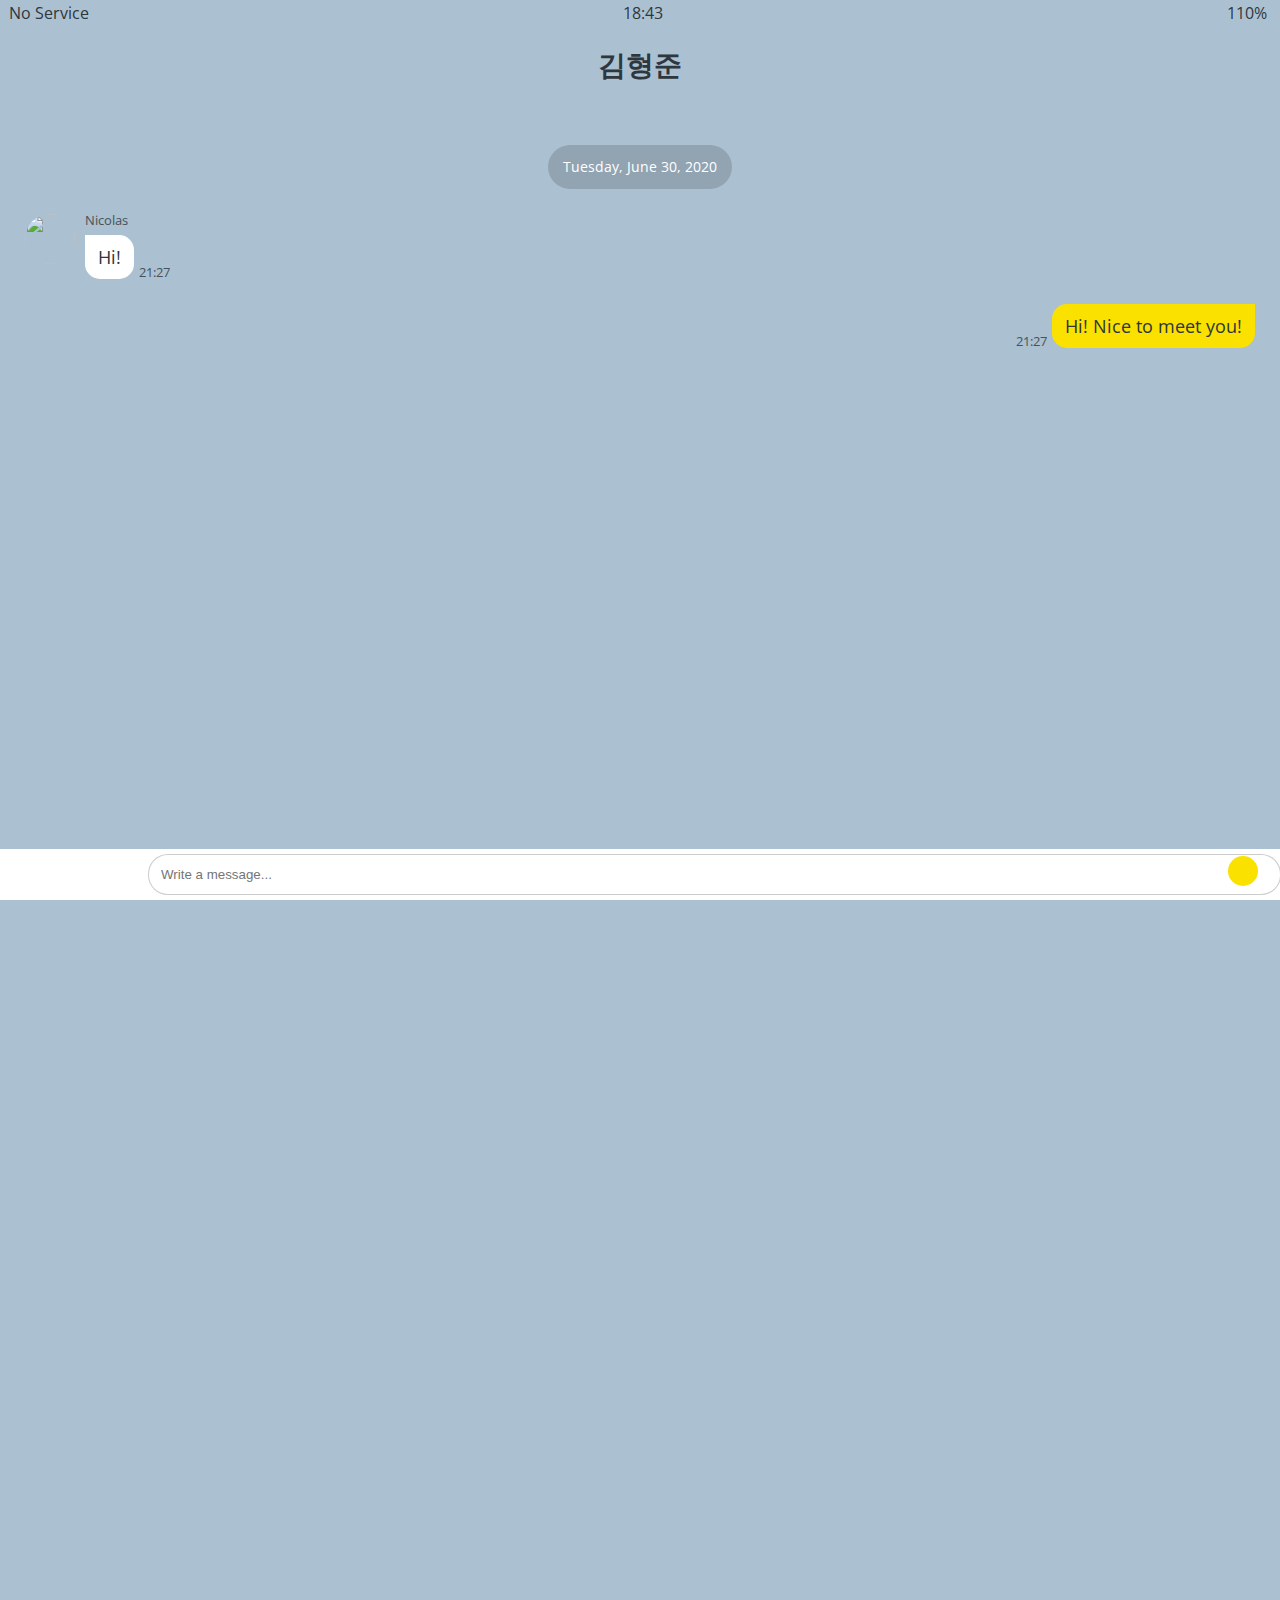
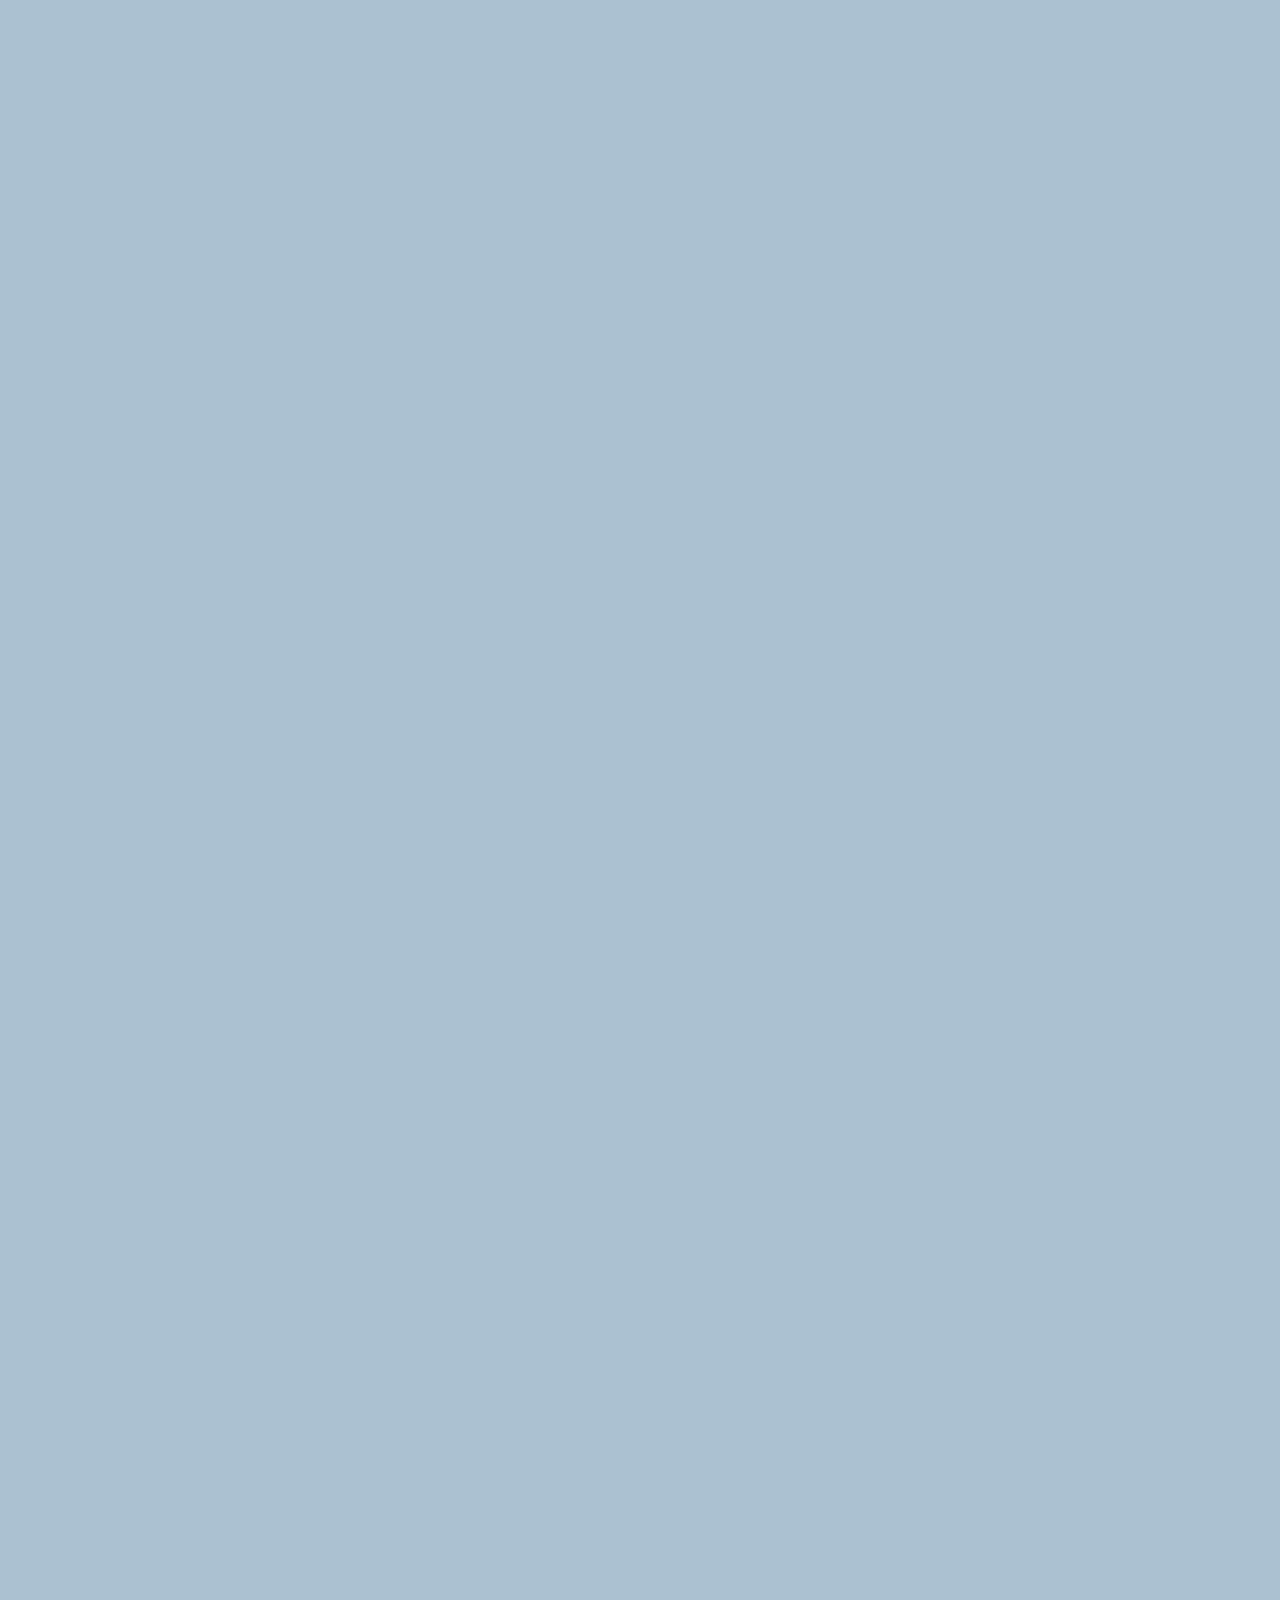
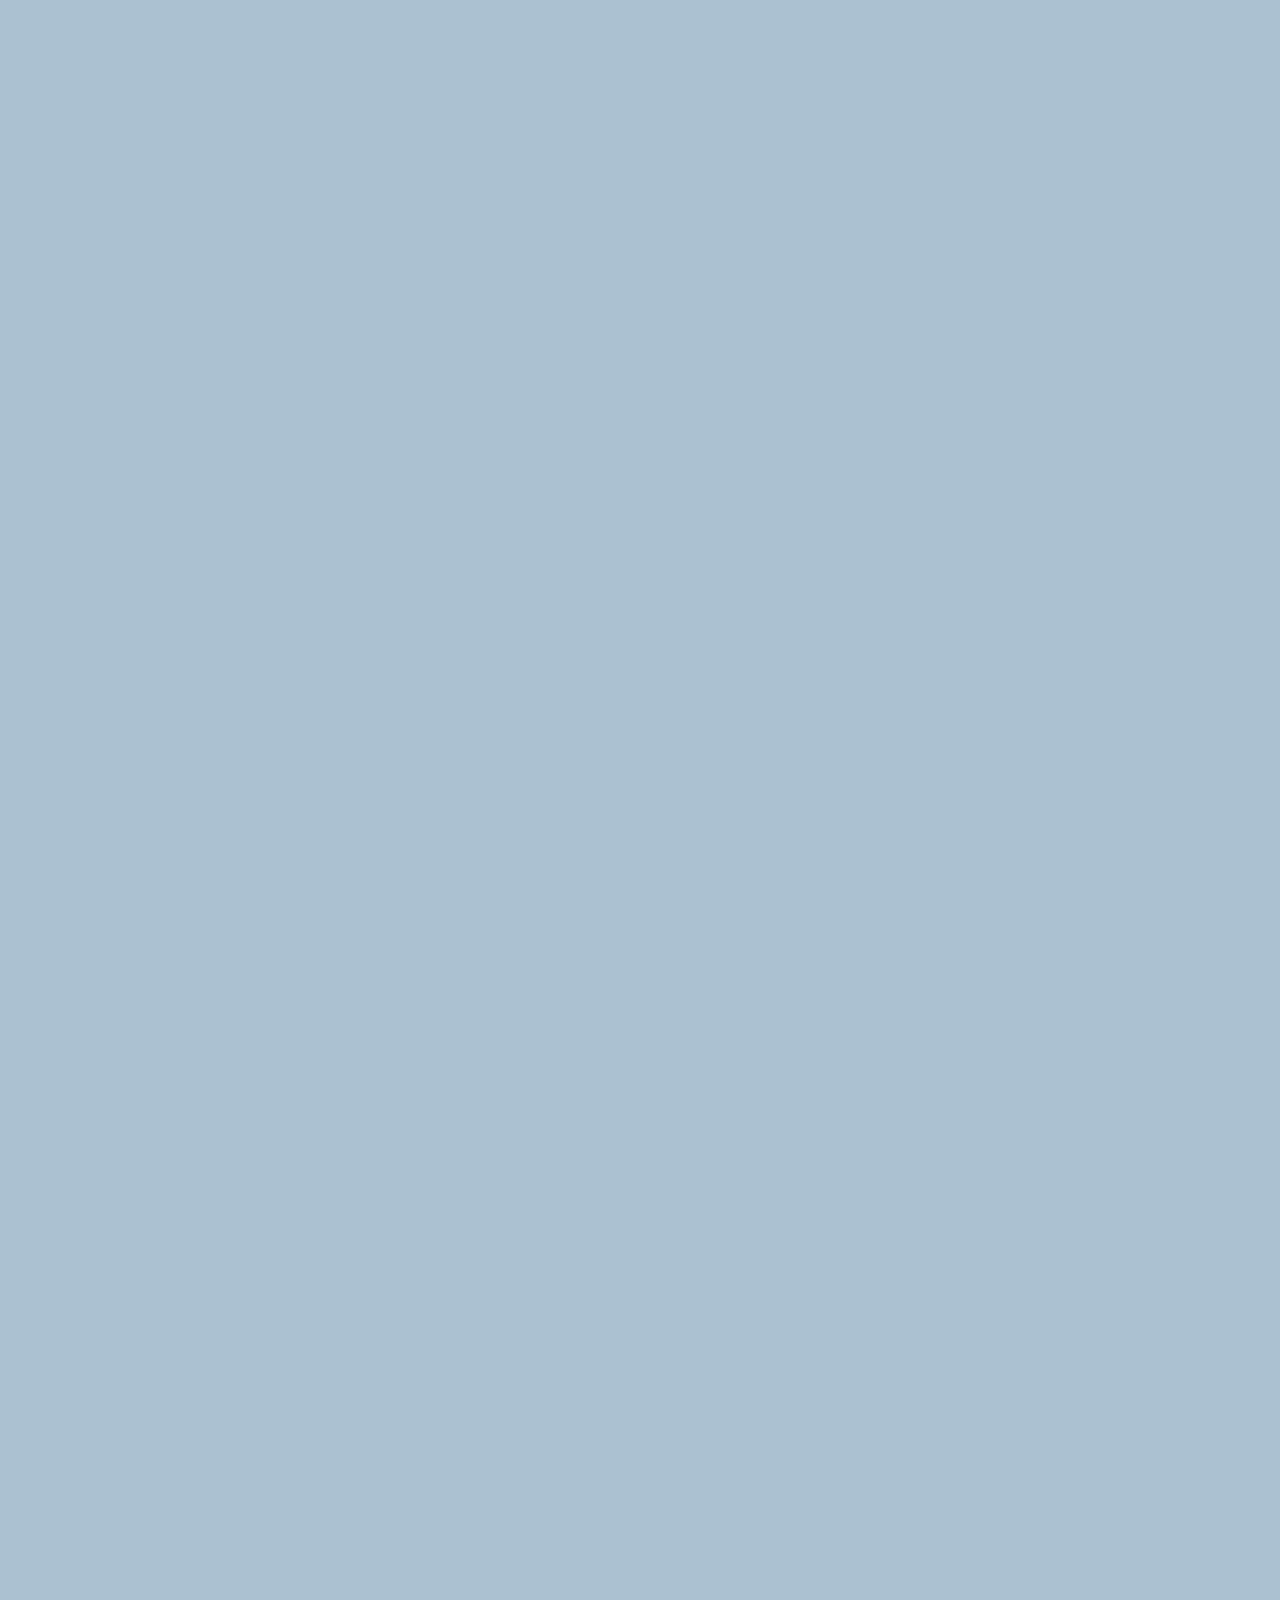
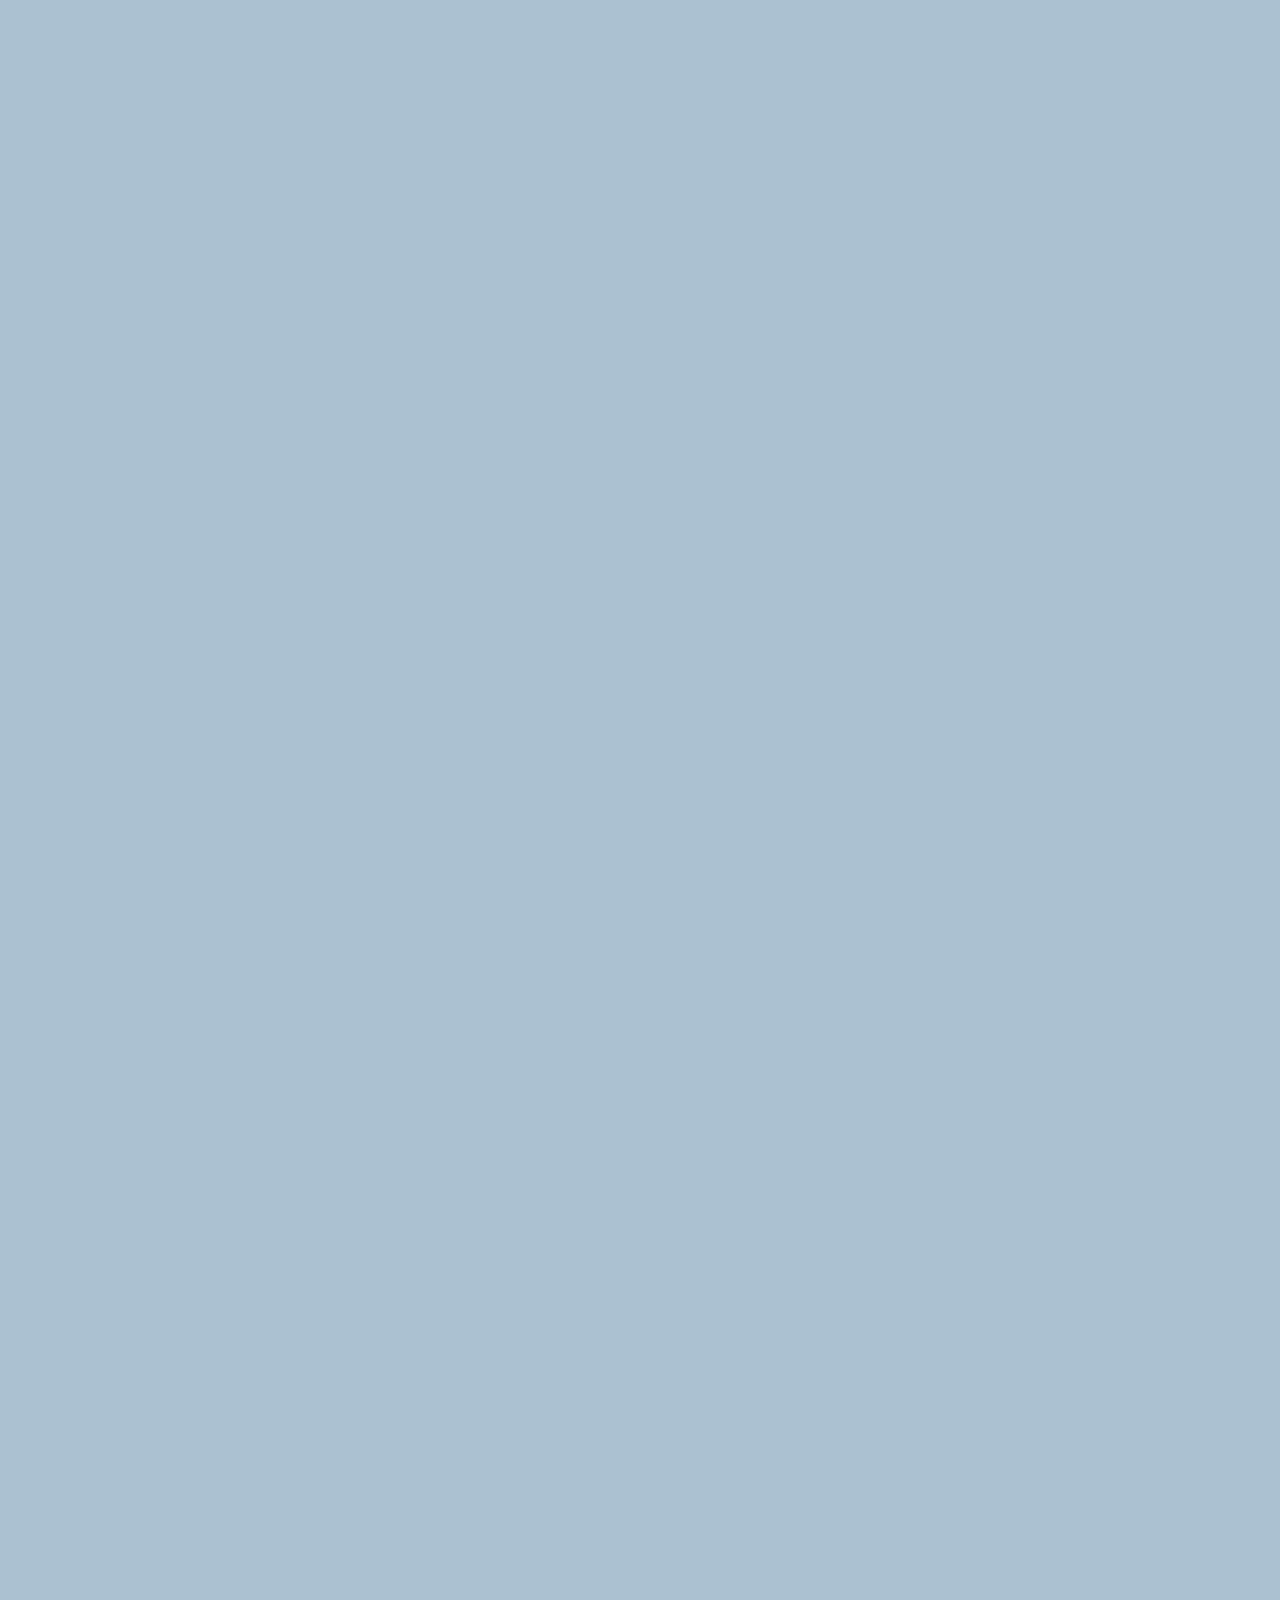
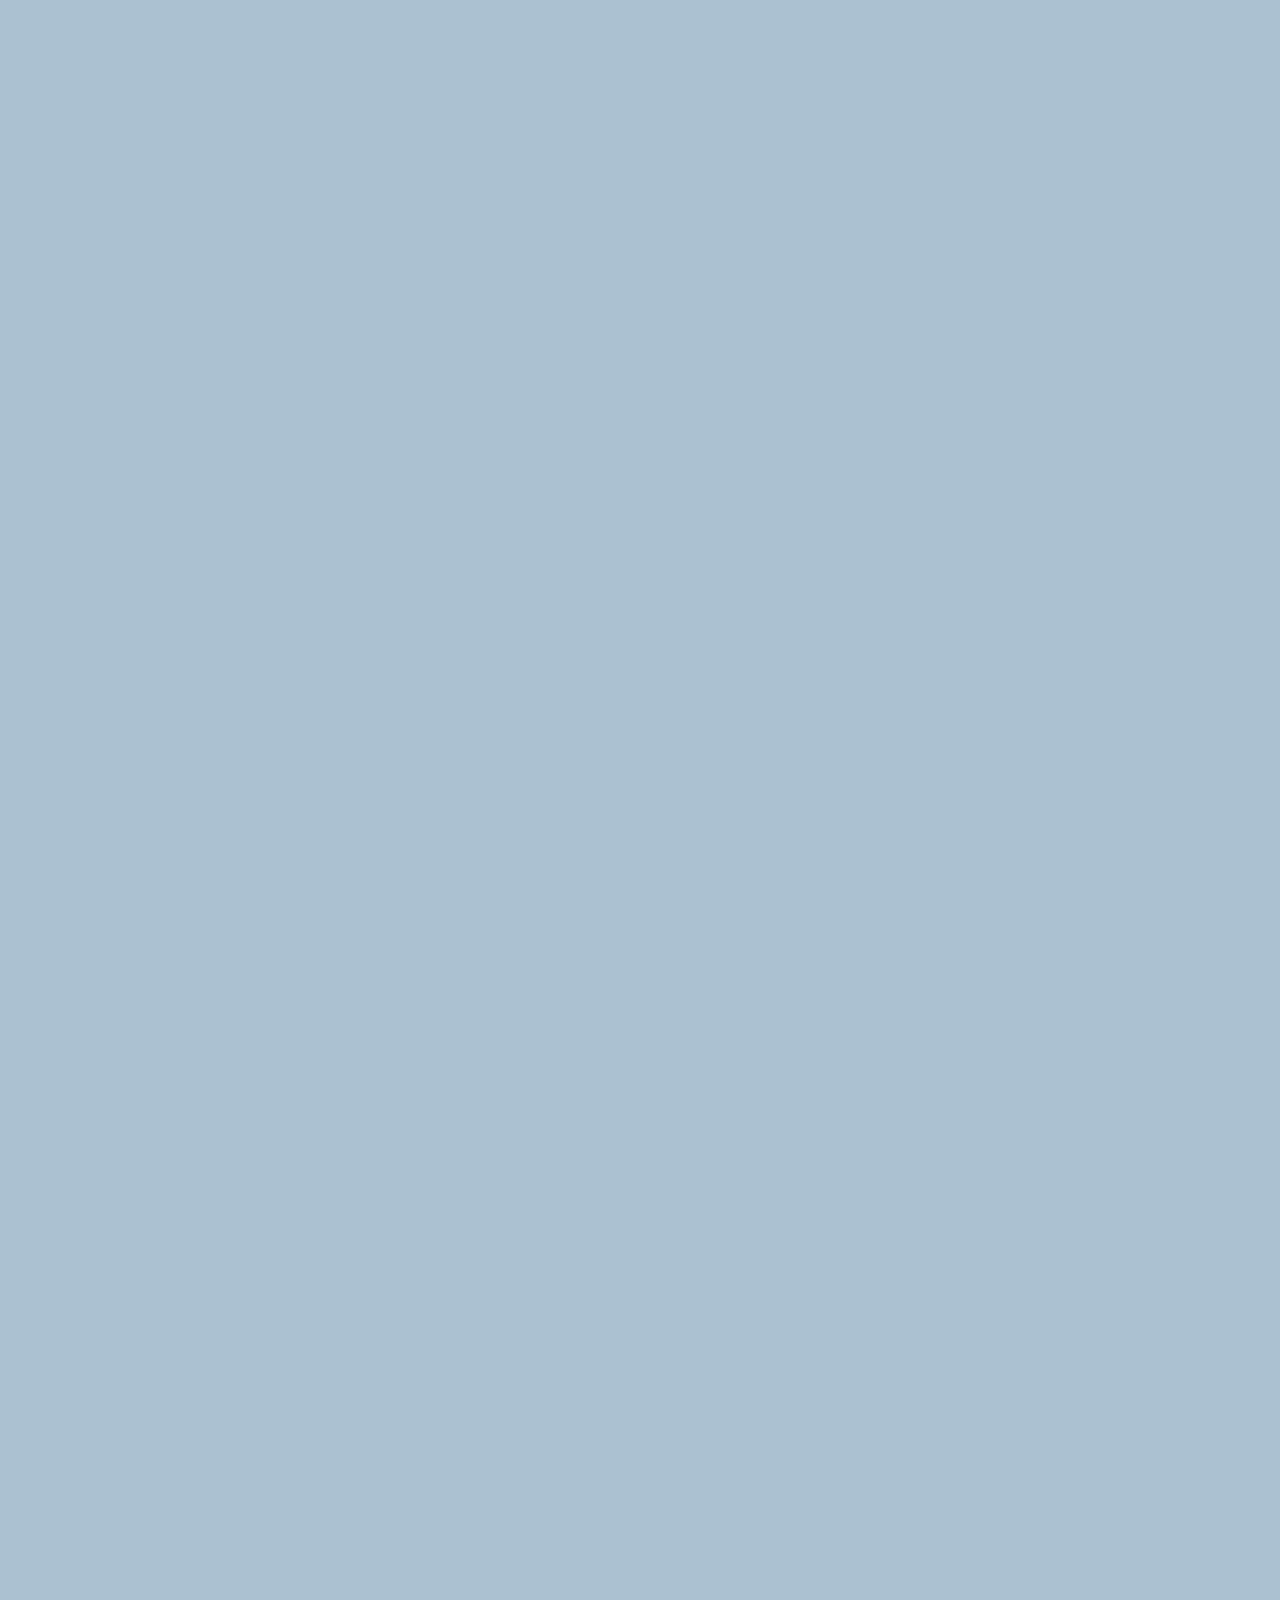
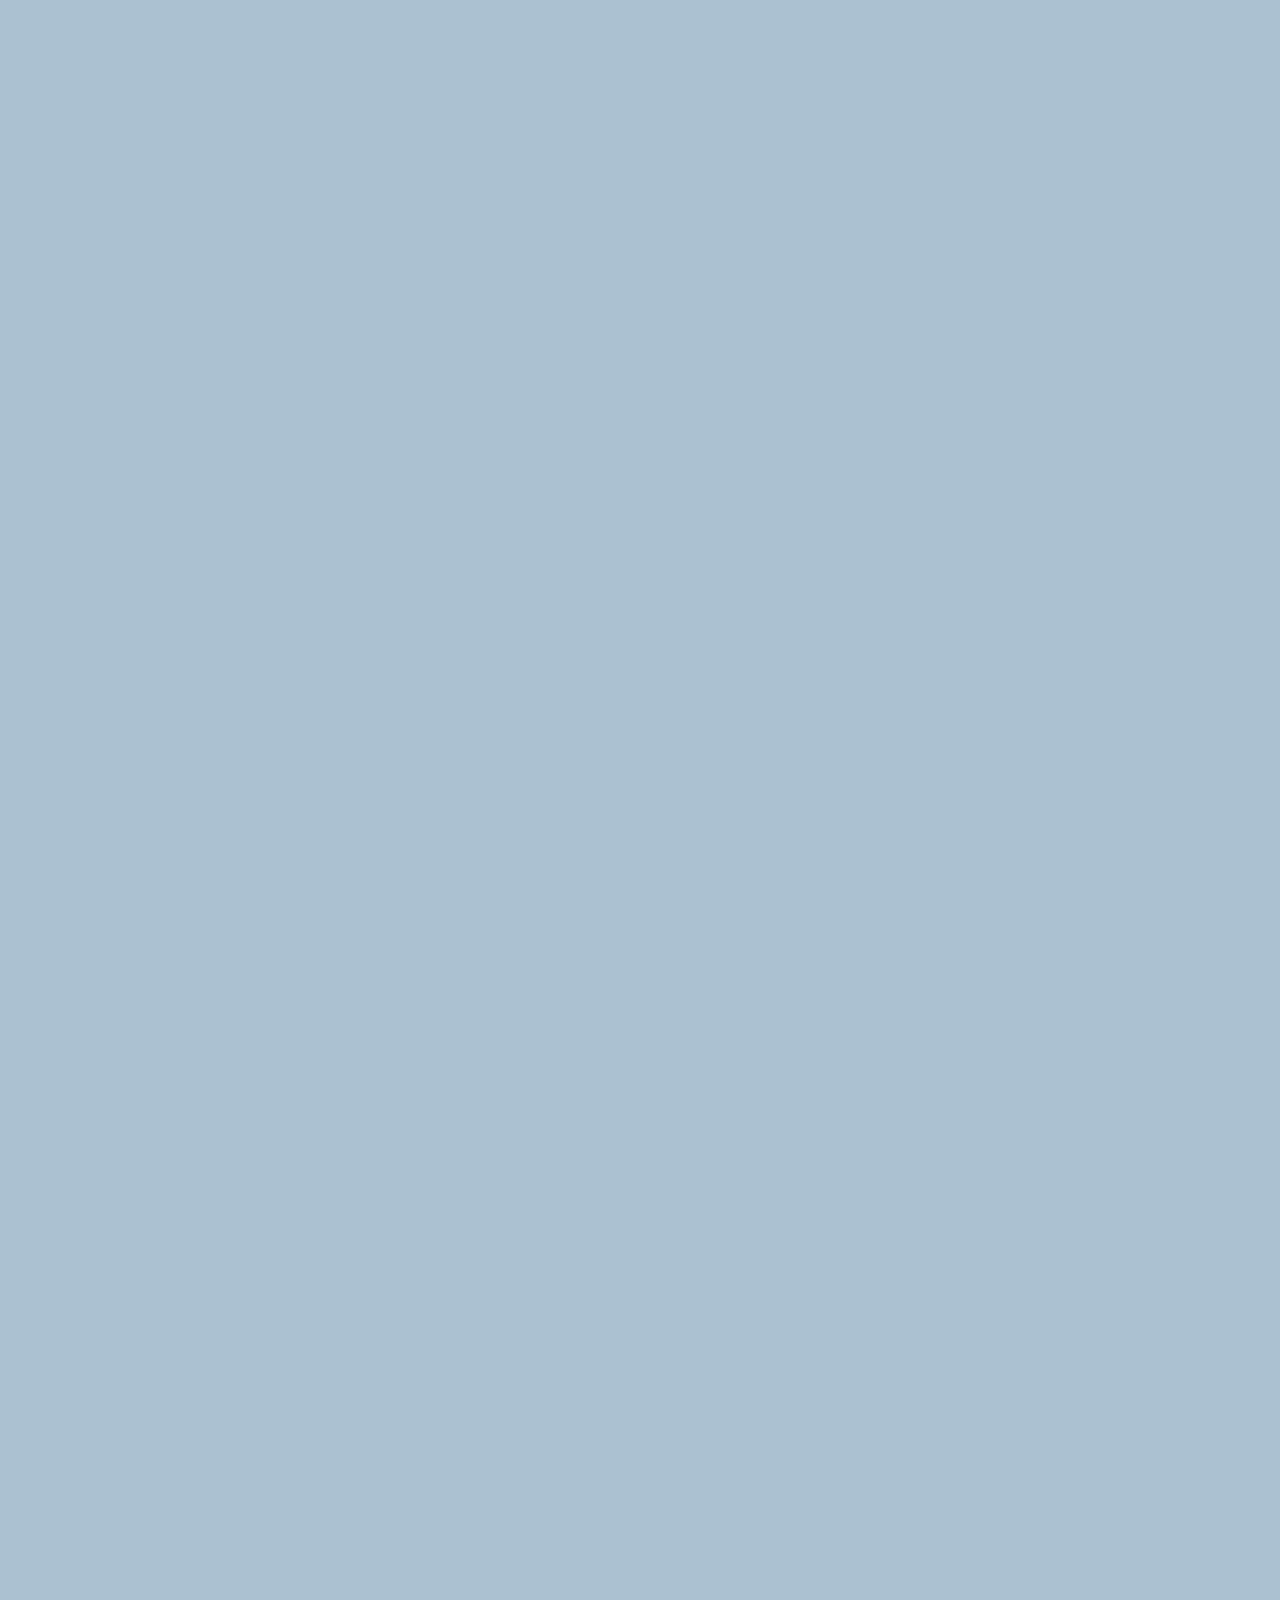
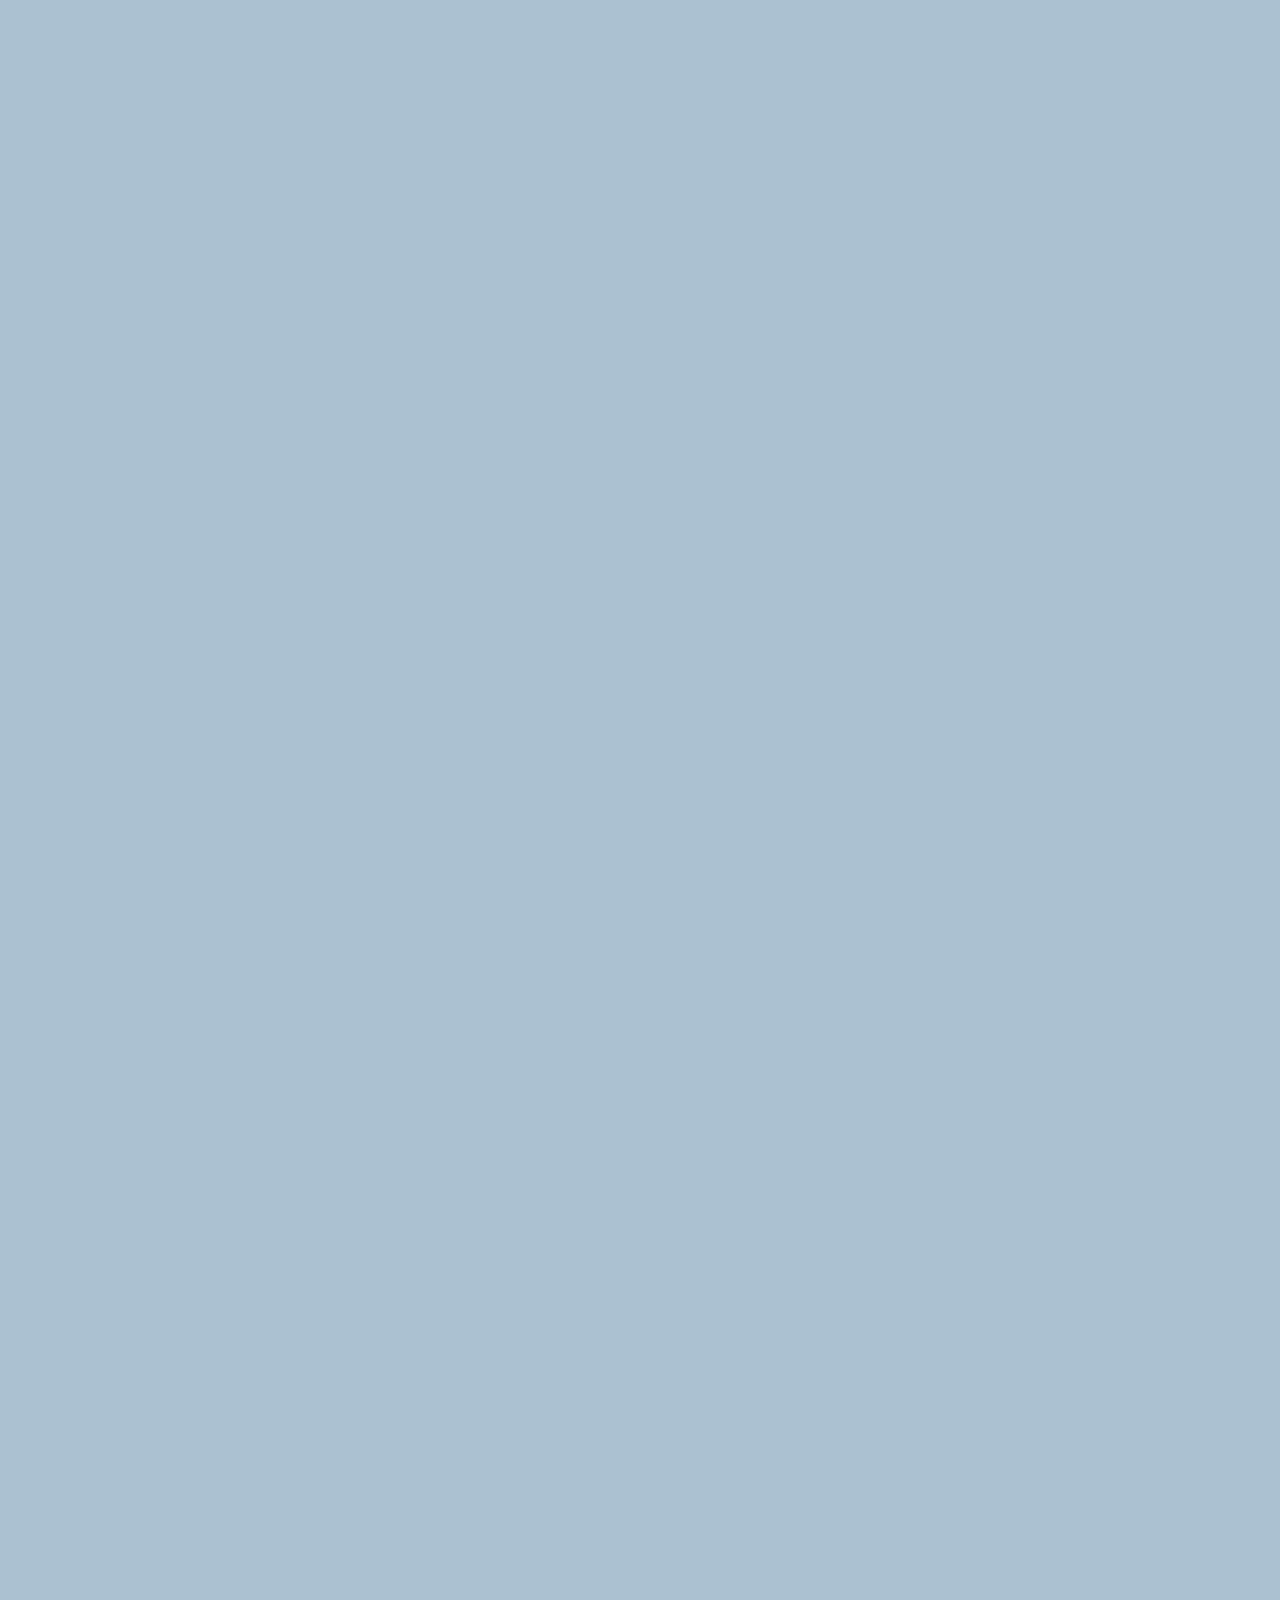
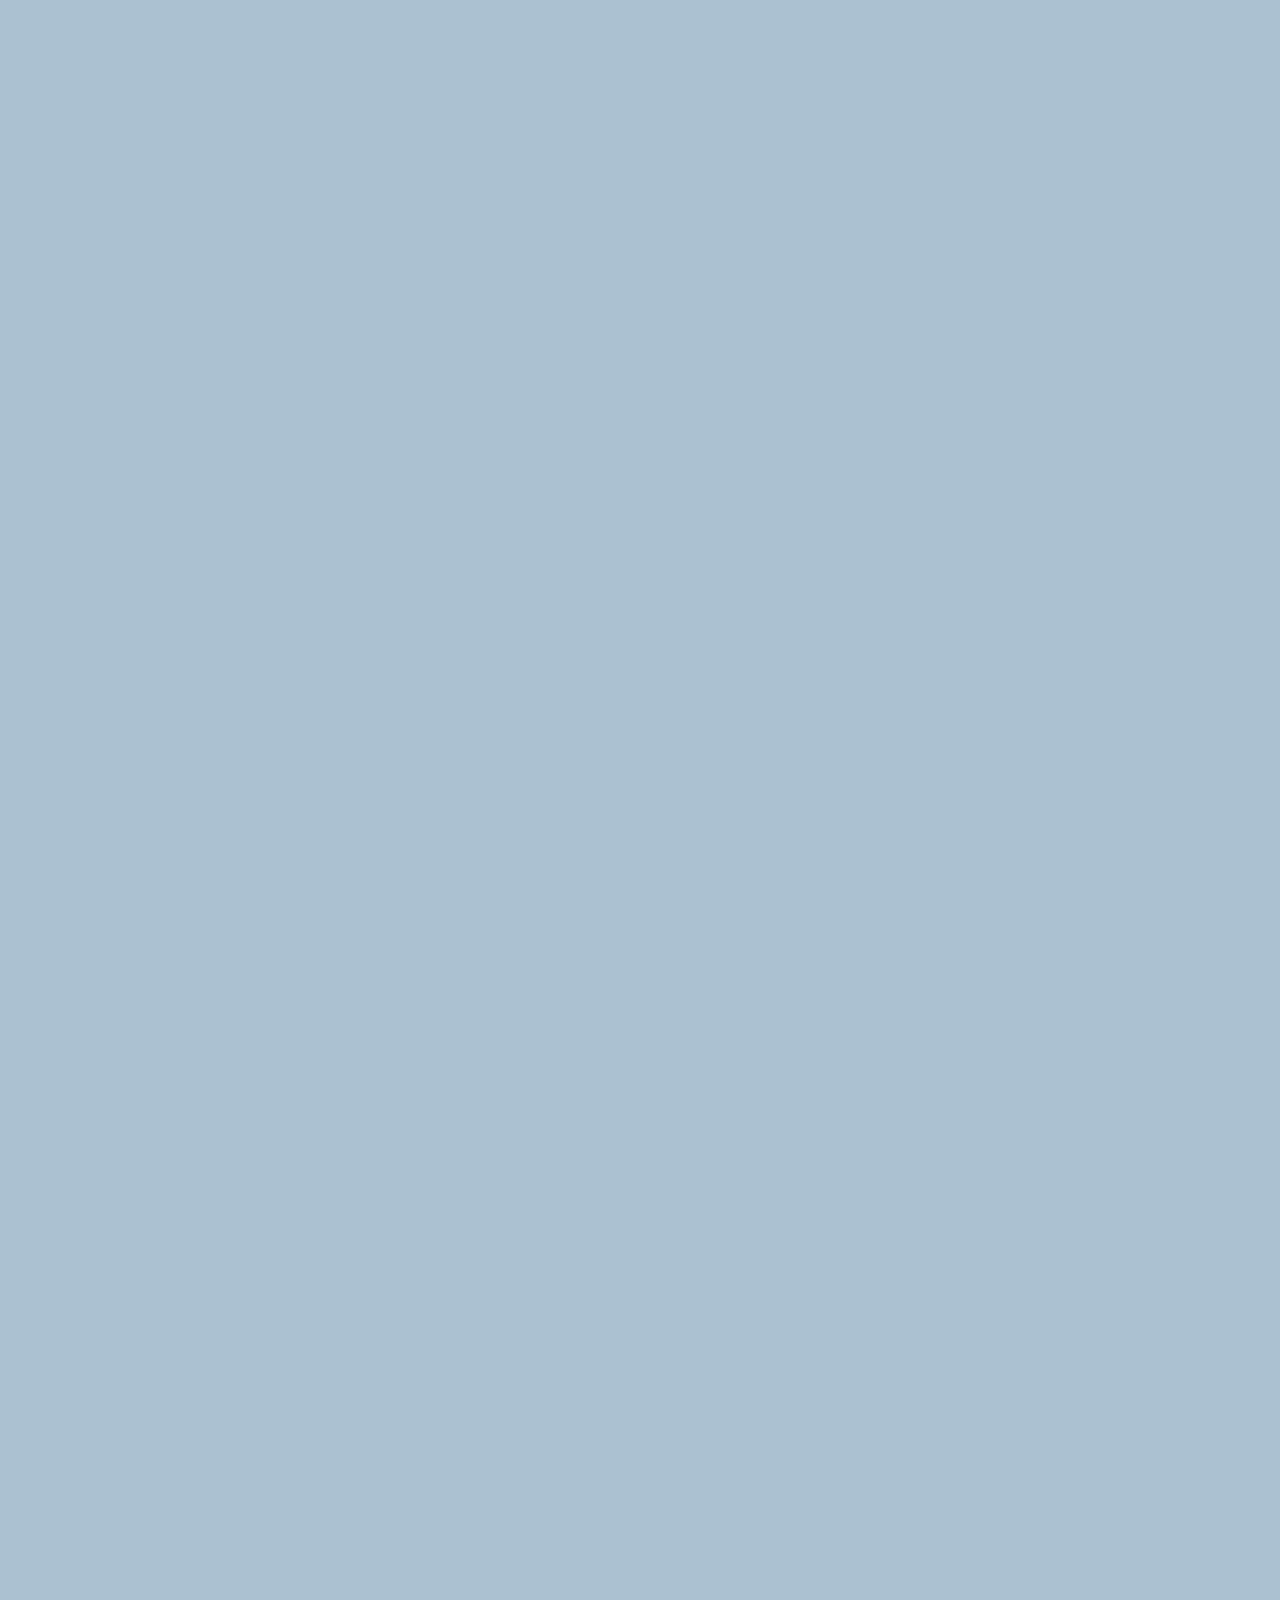
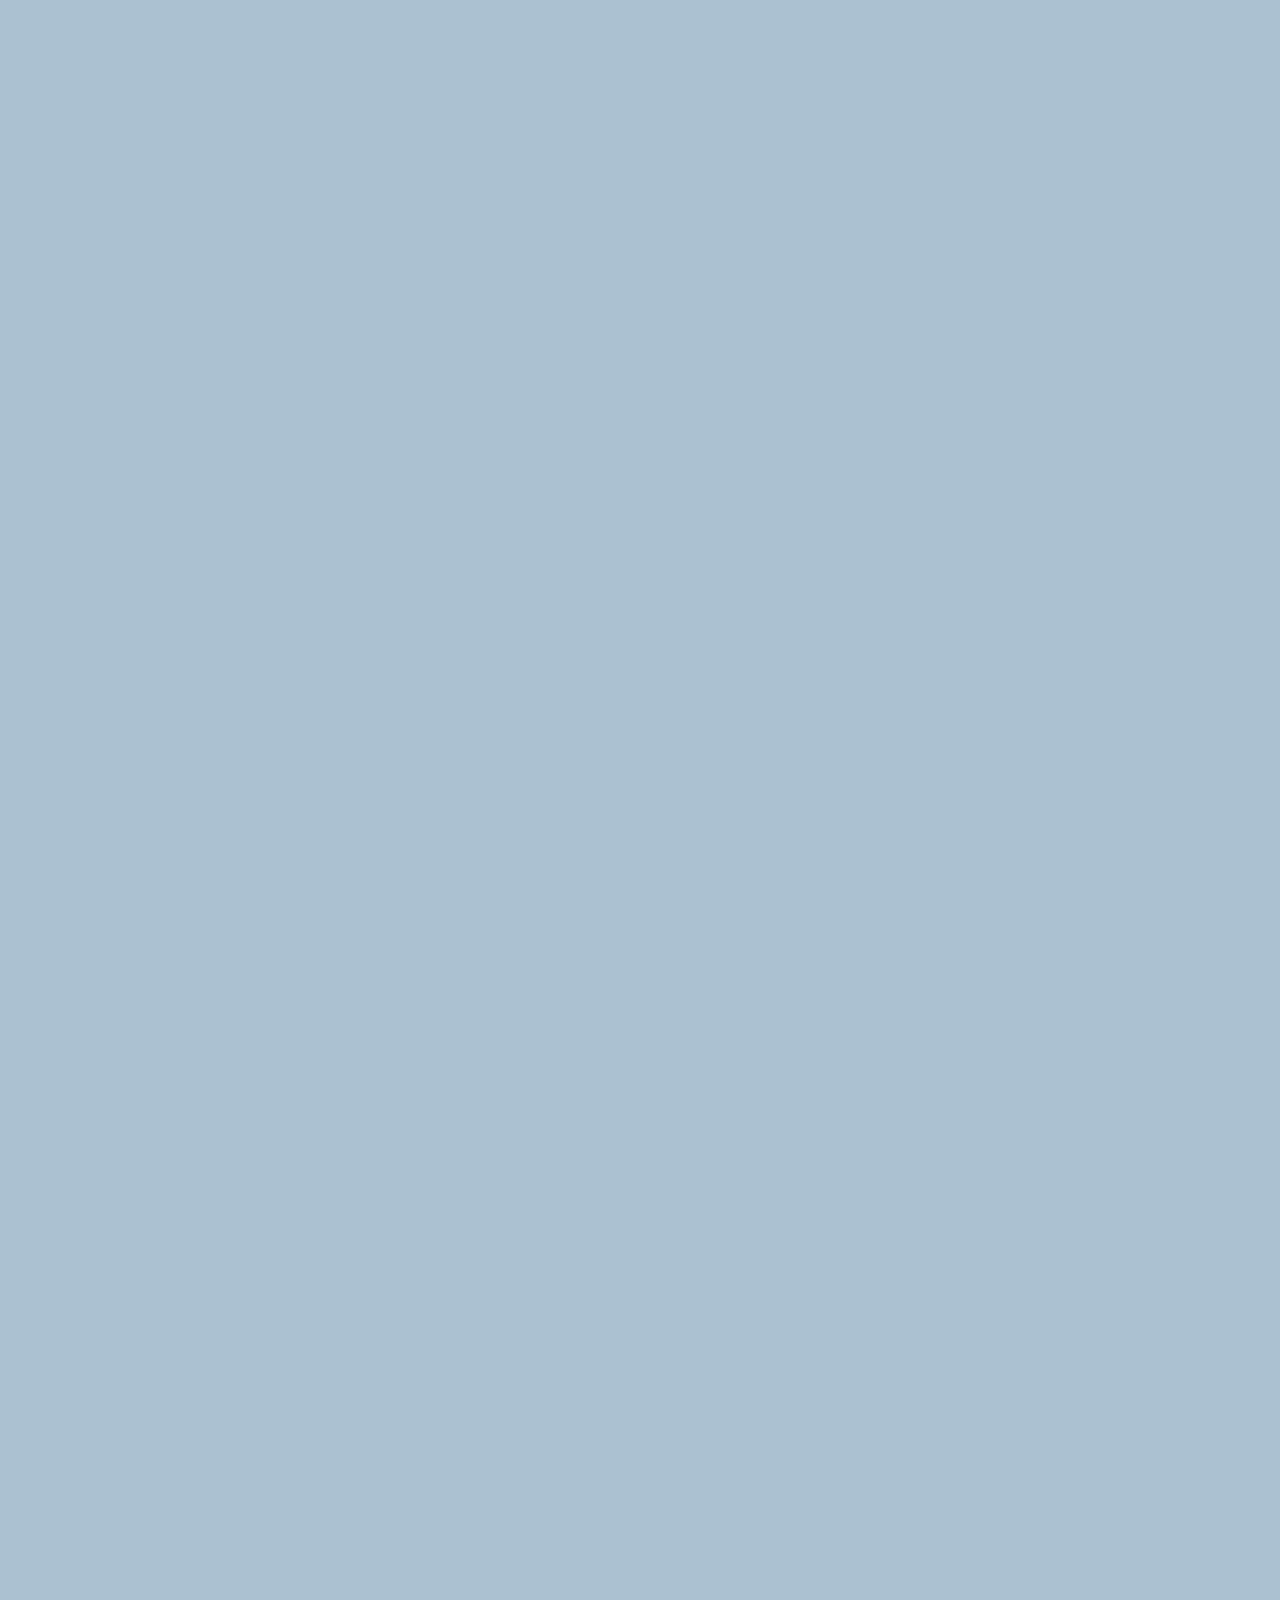
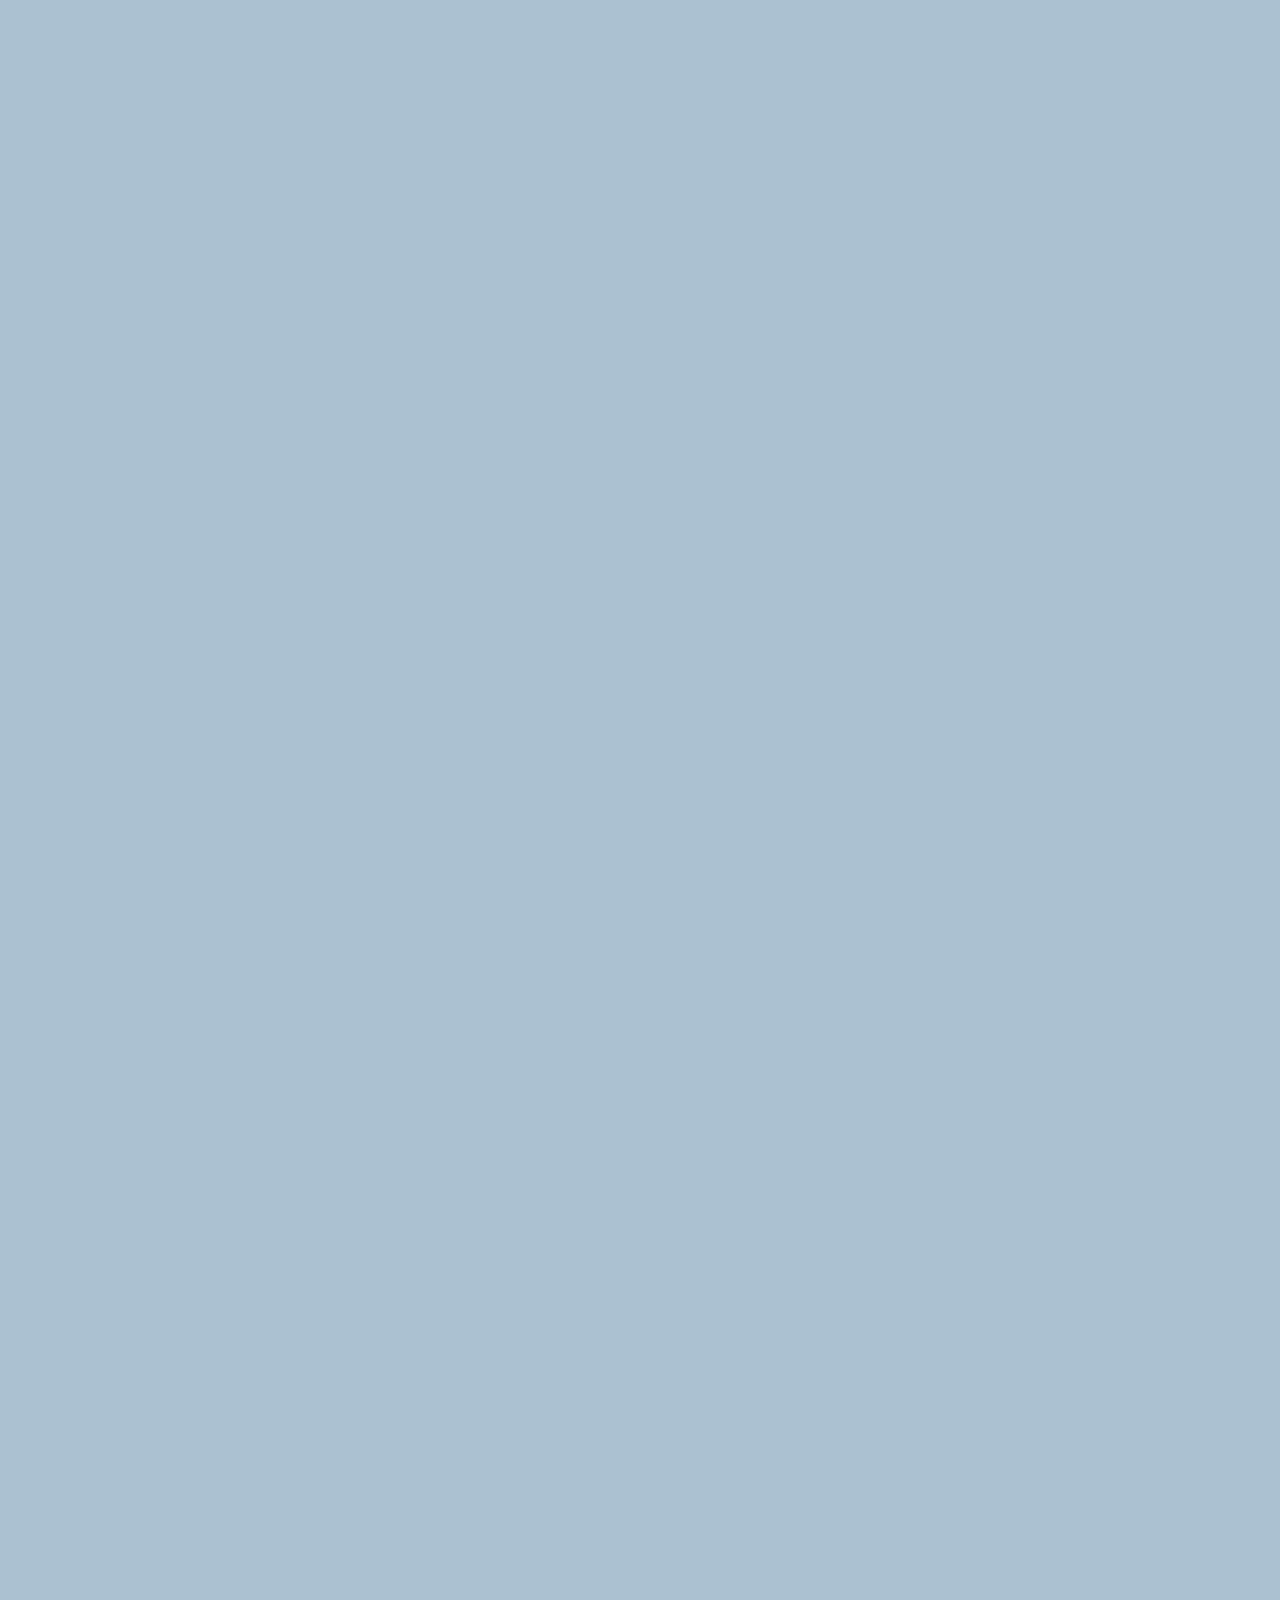
==== chat.html @ f18ecfd4 "Finish chat Screen" ====
<!DOCTYPE html>
<html lang="en">
  <head>
    <link rel="stylesheet" href="css/styles.css" />
    <meta charset="UTF-8" />
    <meta http-equiv="X-UA-Compatible" content="IE=edge" />
    <meta name="viewport" content="width=device-width, initial-scale=1.0" />
    <title>Chat w/ HJ - to Kokoa Clone</title>
  </head>
  <body id="chat-screen">
    <div class="status-bar">
      <div class="status-bar__column">
        <span>No Service</span>
        <i class="fas fa-wifi"></i>
      </div>
      <div class="status-bar__column">
        <span>18:43</span>
      </div>
      <div class="status-bar__column">
        <span>110%</span>
        <i class="fas fa-battery-full fa-lg"></i>
        <i class="fas fa-bolt"></i>
      </div>
    </div>

    <header class="alt-header">
      <div class="alt-header__column">
        <a href="chats.html">
          <i class="fas fa-angle-left fa-2x"></i>
        </a>
      </div>
      <div class="alt-header__column">
        <h1 class="alt-header__title">김형준</h1>
      </div>
      <div class="alt-header__column">
        <span><i class="fas fa-search fa-lg"></i></span>
        <span><i class="fas fa-bars fa-lg"></i></span>
      </div>
    </header>

    <main class="main-screen main-chat">
      <div class="chat__timestamp">Tuesday, June 30, 2020</div>

      <div class="message-row">
        <img src="https://avatars.githubusercontent.com/u/84122712" />
        <div class="message-row__content">
          <span class="message__author">Nicolas</span>
          <div class="message__info">
            <span class="message__bubble">Hi!</span>
            <span class="message__time">21:27</span>
          </div>
        </div>
      </div>
      <div class="message-row message-row--own">
        <div class="message-row__content">
          <div class="message__info">
            <span class="message__bubble">Hi! Nice to meet you!</span>
            <span class="message__time">21:27</span>
          </div>
        </div>
      </div>
    </main>

    <form class="reply">
      <div class="reply__column">
        <i class="far fa-plus-square fa-lg"></i>
      </div>
      <div class="reply__column">
        <input type="text" placeholder="Write a message..." />
        <i class="far fa-smile-wink fa-lg"></i>
        <button>
          <i class="fas fa-arrow-up"></i>
        </button>
      </div>
    </form>

    <script
      src="https://kit.fontawesome.com/6478f529f2.js"
      crossorigin="anonymous"
    ></script>
  </body>
</html>
---- css/styles.css ----
@import url("https://fonts.googleapis.com/css2?family=Open+Sans:wght@400;600&display=swap");

@import "reset.css";
@import "variables.css";

/* Components */
@import "components/status-bar.css";
@import "components/nav-bar.css";
@import "components/screen-header.css";
@import "components/user-component.css";
@import "components/badge.css";
@import "components/dot.css";
@import "components/icon-raw.css";
@import "components/alt-screen-header.css";

/* Screens */
@import "screens/login.css";
@import "screens/friends.css";
@import "screens/find.css";
@import "screens/more.css";
@import "screens/chats.css";
@import "screens/settings.css";
@import "screens/chat.css";

body {
  font-family: "Open Sans", sans-serif;
  padding-top: 25px;
  color: #2e363e;
}

a {
  color: inherit;
  text-decoration: none;
}

.main-screen {
  padding: 0px var(--horizontal-space);
}
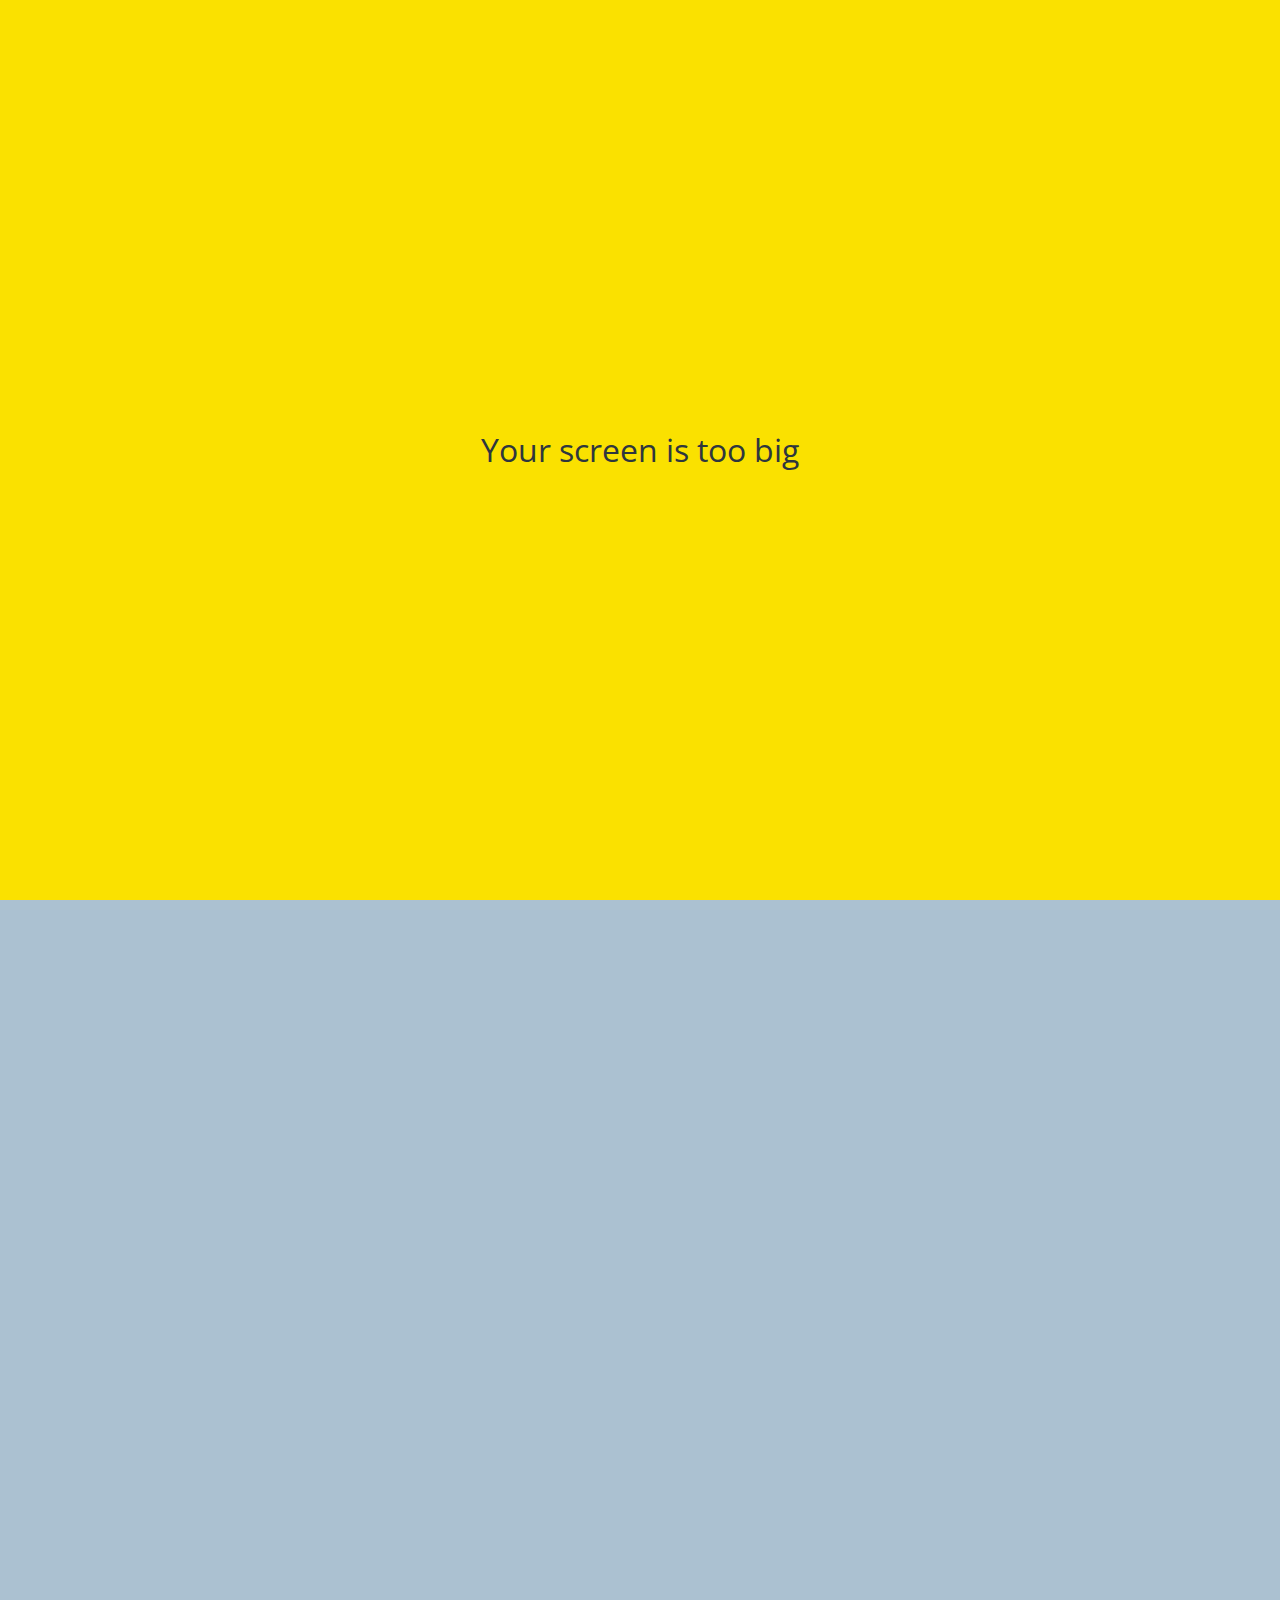
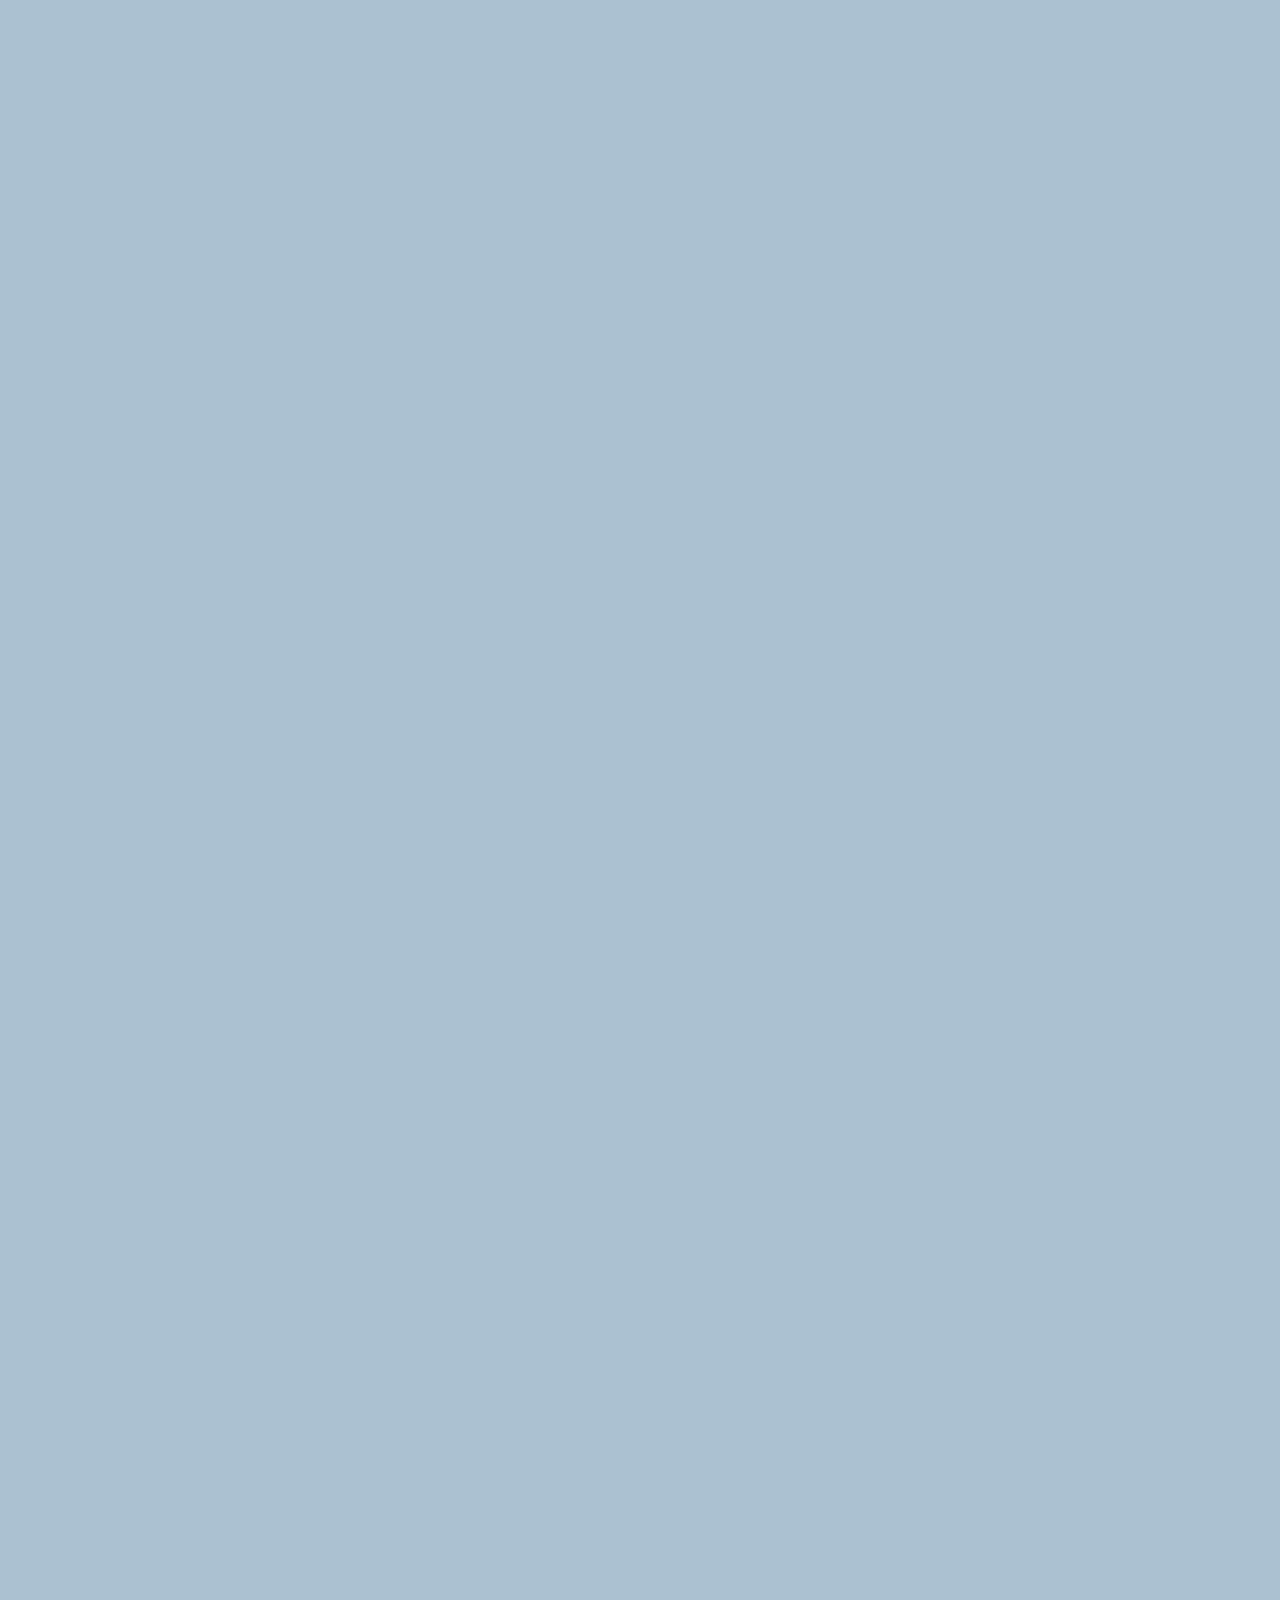
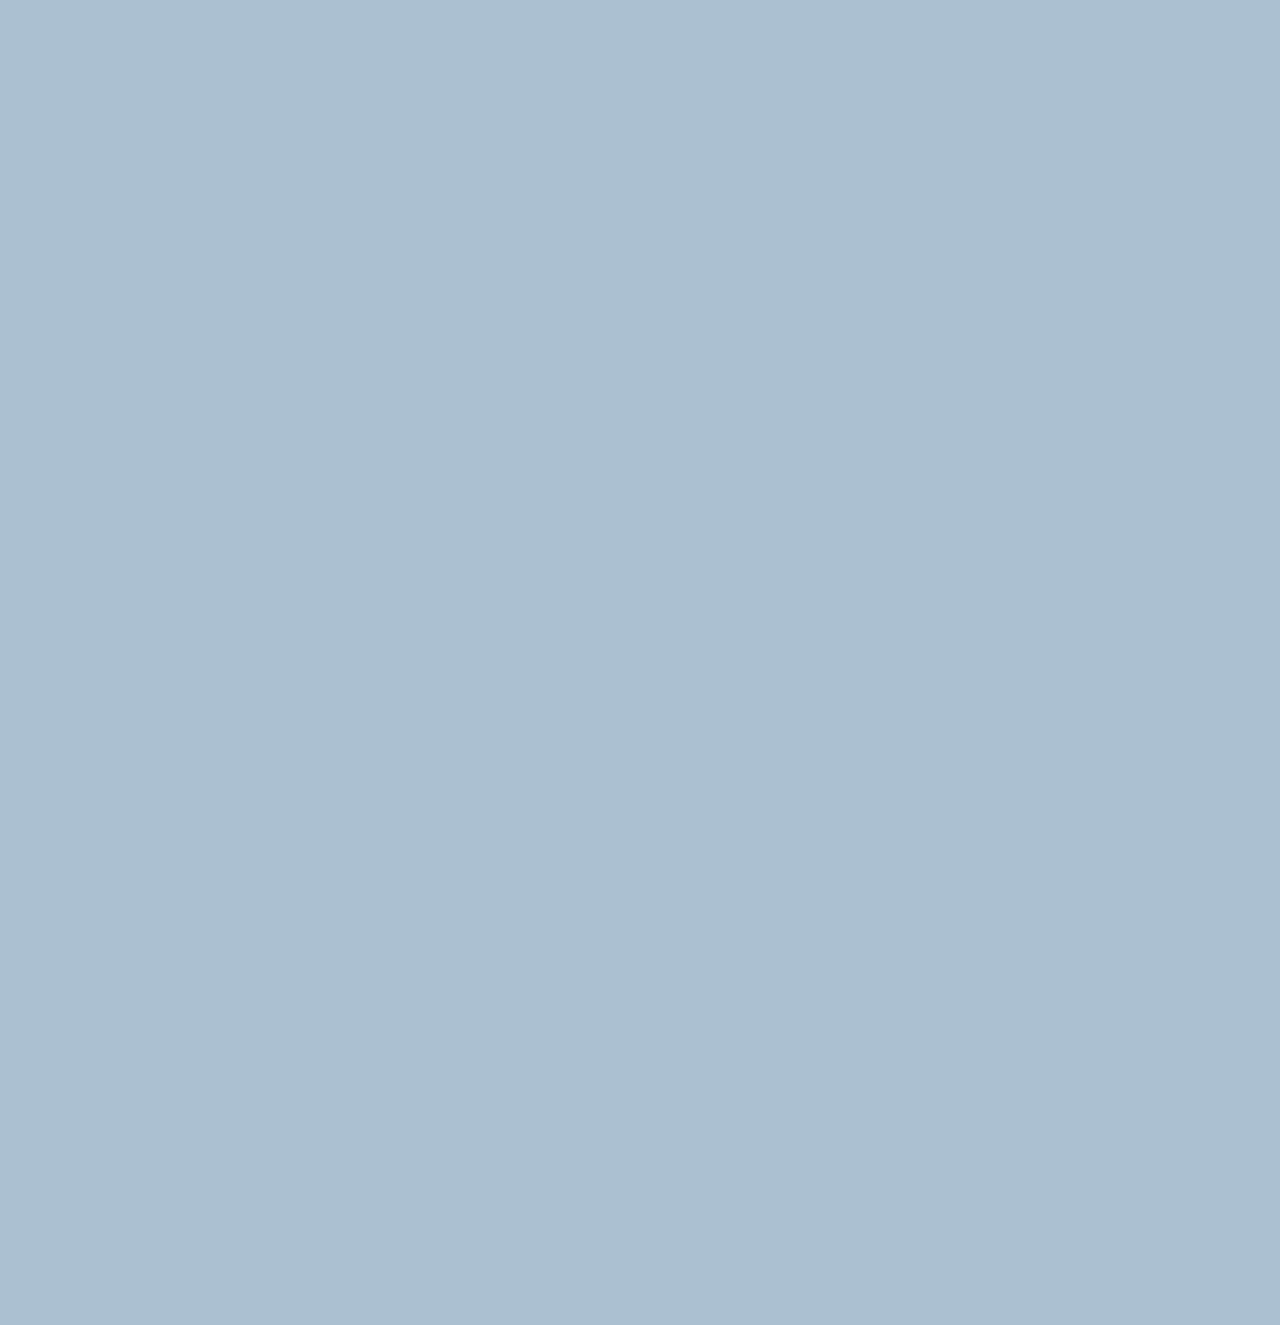
==== commit 466ef5bf: "Finish Animation Media Query" ====
--- a/chat.html
+++ b/chat.html
@@ -41,7 +41,7 @@
     <main class="main-screen main-chat">
       <div class="chat__timestamp">Tuesday, June 30, 2020</div>
 
-      <div class="message-row">
+      <div class="message-row message-row--from">
         <img src="https://avatars.githubusercontent.com/u/84122712" />
         <div class="message-row__content">
           <span class="message__author">Nicolas</span>
@@ -74,6 +74,10 @@
       </div>
     </form>
 
+    <div id="no-mobile">
+      <span>Your screen is too big</span>
+    </div>
+
     <script
       src="https://kit.fontawesome.com/6478f529f2.js"
       crossorigin="anonymous"
--- a/css/styles.css
+++ b/css/styles.css
@@ -12,6 +12,7 @@
 @import "components/dot.css";
 @import "components/icon-raw.css";
 @import "components/alt-screen-header.css";
+@import "components/no-mobile.css";
 
 /* Screens */
 @import "screens/login.css";
